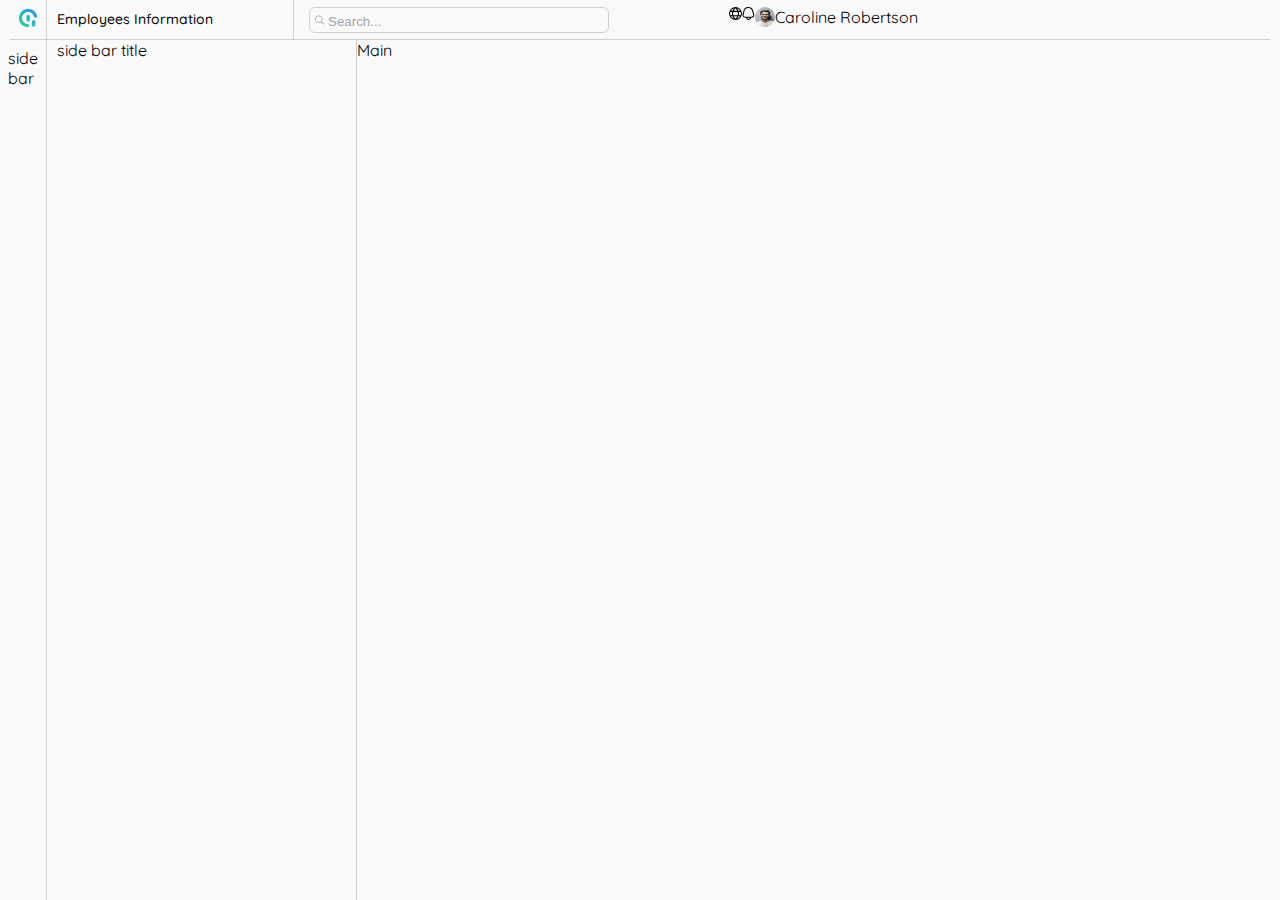
==== all-employee/index.html @ 3848fc40 "folder moved" ====
<!DOCTYPE html>
<html lang="en">

<head>
    <meta charset="UTF-8">
    <meta http-equiv="X-UA-Compatible" content="IE=edge">
    <meta name="viewport" content="width=device-width, initial-scale=1.0">
    <title>Employees Informatiom</title>
    <link rel="stylesheet" href="style.css">
</head>

<body>
    <div class="container">
        <header>
            <div class="header-logo">
                <img src="../../resources/Logo/Getbak-logo-only1.png" alt="">
            </div>
            <div class="header-title">
                Employees Information
            </div>
            <div class="header-search">
                <div class="header-input">
                    <img src="../../resources/Icon _ Fonts/uicons-regular-rounded/svg/fi-rr-search.svg" alt="">
                    <input type="text" value="Search...">
                </div>
                <div class="header-profile-info">
                    <img class="globe-icon" src="../../resources/Icon _ Fonts/uicons-regular-rounded/svg/fi-rr-globe.svg" alt="">
                    <img class="bell-icon" src="../../resources/Icon _ Fonts/uicons-regular-rounded/svg/fi-rr-bell.svg" alt="">
                    <img class="profile-img" src="../../resources/caroline.webp" alt="">
                    <p>Caroline Robertson</p>
                </div>
            </div>

        </header>
        <div id="side-bar-icon">side bar</div>
        <div id="side-bar-title">side bar title</div>
        <div id="main">Main</div>


    </div>
</body>

</html>
---- all-employee/style.css ----
@import url('https://fonts.googleapis.com/css2?family=Quicksand:wght@400;500;700&display=swap');
* {
    box-sizing: border-box;
    margin: 0;
    padding: 0;
}

body {
    font-family: 'Quicksand', sans-serif;
    font-size: 16px;
    background-color: #F9F9F9;
}


/* Grid  */

.container {
    display: grid;
    height: 100vh;
    grid-template-columns: 0.2fr 1.3fr 4fr;
    grid-template-rows: 0.2fr 5fr;
    grid-template-areas: "header header header" "side-bar-icon side-bar-title main"
}

#side-bar-icon {
    grid-area: side-bar-icon;
    margin-right: 10px;
    padding: 8px;
    border-right: 1px solid rgba(165, 165, 165, .5);
}

#side-bar-title {
    grid-area: side-bar-title;
    border-right: 1px solid rgba(165, 165, 165, .5);
}

#main {
    grid-area: main;
}

header {
    margin: 0 10px;
    height: 40px;
    grid-area: header;
    display: flex;
    align-items: center;
    border-bottom: 1px solid rgba(165, 165, 165, .5);
}

.header-title {
    font-weight: 500;
    font-size: 14px;
    width: 237px;
    height: 100%;
    padding-top: 10px;
    border-right: 1px solid rgba(165, 165, 165, .5);
}

.header-profile-info {
    display: flex;
}

.header-profile-info .globe-icon,
.bell-icon {
    width: 13px;
    height: 13px;
}

.profile-img {
    width: 20px;
    height: 20px;
    border-radius: 50%;
    -webkit-border-radius: 50%;
    -moz-border-radius: 50%;
    -ms-border-radius: 50%;
    -o-border-radius: 50%;
}

.header-search {
    display: flex;
    padding: 15px;
}

.header-input {
    border: 1px solid rgba(165, 165, 165, .5);
    border-radius: 6px;
    padding: 2px;
    width: 300px;
    margin-right: 120px;
}

.header-input input {
    border: 0;
    color: #A5A5A5;
    background-color: transparent;
    outline: none;
}

.header-input img {
    width: 12px;
    height: 12px;
    padding-left: 3px;
}

.header-logo {
    margin-right: 10px;
    padding: 8px;
    border-right: 1px solid rgba(165, 165, 165, .5);
}

.header-logo img {
    width: 20px;
    height: 20px;
}
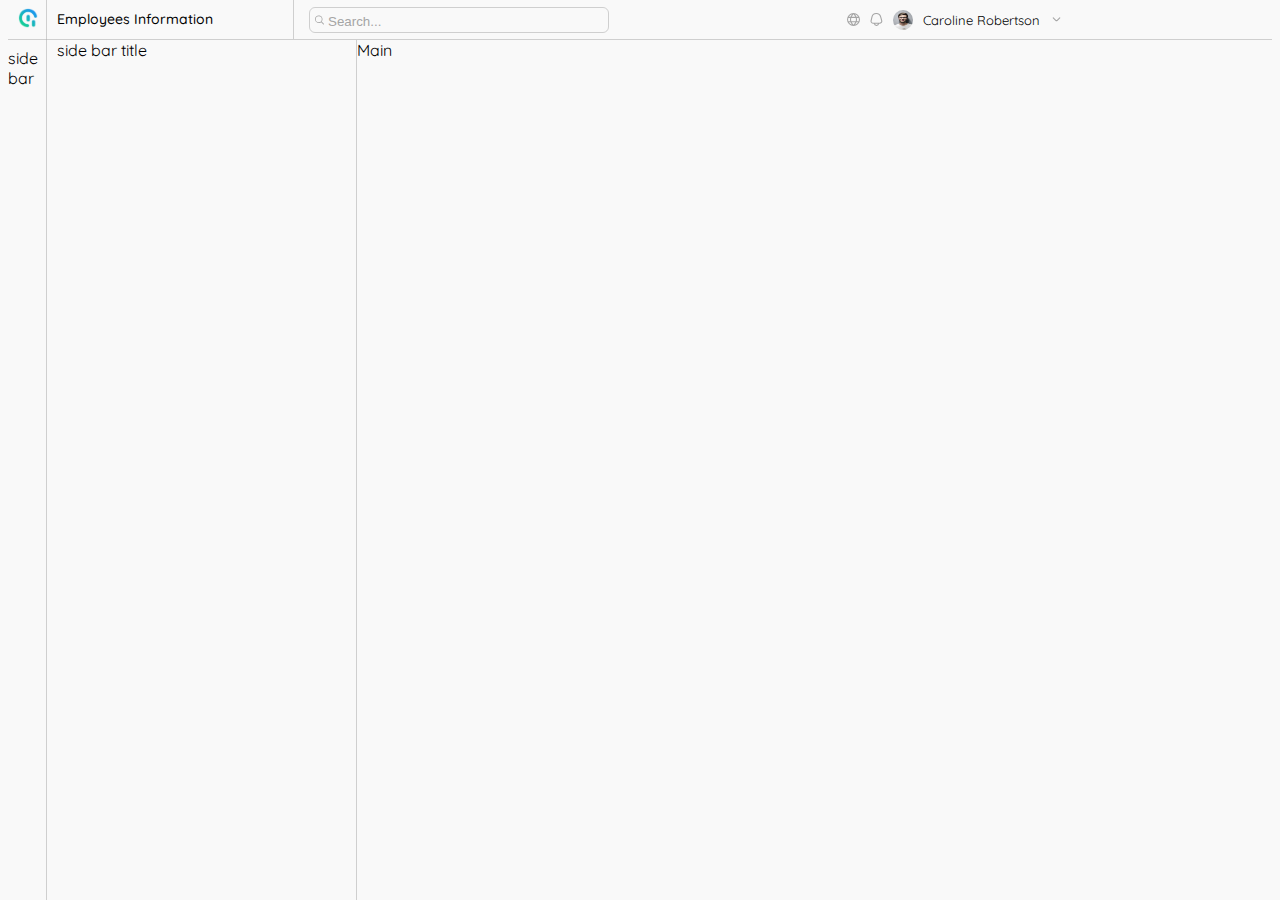
==== commit f143b1a9: "header finished" ====
--- a/all-employee/index.html
+++ b/all-employee/index.html
@@ -13,21 +13,22 @@
     <div class="container">
         <header>
             <div class="header-logo">
-                <img src="../../resources/Logo/Getbak-logo-only1.png" alt="">
+                <img src="../resources/Logo/Getbak-logo-only1.png" alt="">
             </div>
             <div class="header-title">
                 Employees Information
             </div>
             <div class="header-search">
                 <div class="header-input">
-                    <img src="../../resources/Icon _ Fonts/uicons-regular-rounded/svg/fi-rr-search.svg" alt="">
+                    <img src="../resources/Icon _ Fonts/uicons-regular-rounded/svg/fi-rr-search.svg" alt="">
                     <input type="text" value="Search...">
                 </div>
                 <div class="header-profile-info">
-                    <img class="globe-icon" src="../../resources/Icon _ Fonts/uicons-regular-rounded/svg/fi-rr-globe.svg" alt="">
-                    <img class="bell-icon" src="../../resources/Icon _ Fonts/uicons-regular-rounded/svg/fi-rr-bell.svg" alt="">
-                    <img class="profile-img" src="../../resources/caroline.webp" alt="">
-                    <p>Caroline Robertson</p>
+                    <img class="globe-icon" src="../resources/Icon _ Fonts/uicons-regular-rounded/svg/fi-rr-globe.svg" alt="">
+                    <img class="bell-icon" src="../resources/Icon _ Fonts/uicons-regular-rounded/svg/fi-rr-bell.svg" alt="">
+                    <img class="profile-img" src="../resources/caroline.webp" alt="">
+                    <p class="profile-name">Caroline Robertson</p>
+                    <img class="down-arrow" src="../resources/Icon _ Fonts/uicons-regular-rounded/svg/fi-rr-angle-small-down.svg" alt="">
                 </div>
             </div>
 
--- a/all-employee/style.css
+++ b/all-employee/style.css
@@ -39,7 +39,7 @@
 }
 
 header {
-    margin: 0 10px;
+    margin: 0 8px;
     height: 40px;
     grid-area: header;
     display: flex;
@@ -57,11 +57,21 @@
 }
 
 .header-profile-info {
+    width: 40%;
+    float: left;
     display: flex;
+    align-items: center;
+    justify-content: flex-end;
+}
+
+.header-profile-info img,
+p {
+    margin-right: 10px;
 }
 
 .header-profile-info .globe-icon,
-.bell-icon {
+.bell-icon,
+.down-arrow {
     width: 13px;
     height: 13px;
 }
@@ -76,9 +86,14 @@
     -o-border-radius: 50%;
 }
 
+.profile-name {
+    font-size: 13px;
+}
+
 .header-search {
     display: flex;
     padding: 15px;
+    width: 70.5%;
 }
 
 .header-input {
@@ -105,6 +120,7 @@
 .header-logo {
     margin-right: 10px;
     padding: 8px;
+    padding-left: 10px;
     border-right: 1px solid rgba(165, 165, 165, .5);
 }
 
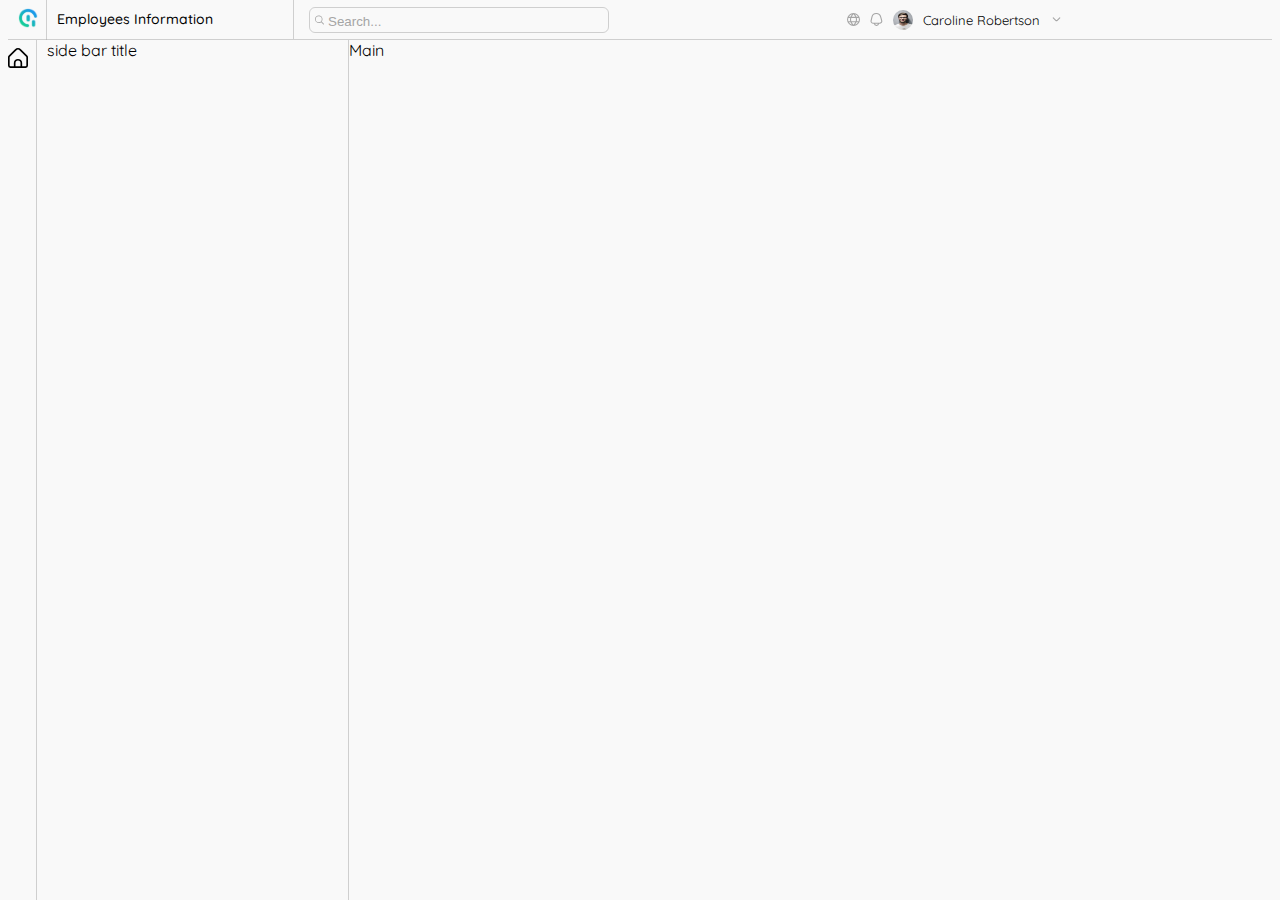
==== commit dfc750fe: "trying to fixed" ====
--- a/all-employee/index.html
+++ b/all-employee/index.html
@@ -31,9 +31,15 @@
                     <img class="down-arrow" src="../resources/Icon _ Fonts/uicons-regular-rounded/svg/fi-rr-angle-small-down.svg" alt="">
                 </div>
             </div>
-
         </header>
-        <div id="side-bar-icon">side bar</div>
+        <div id="side-bar-icon">
+            <img src="../resources/Icon _ Fonts/uicons-regular-rounded/svg/fi-rr-home.svg" alt="">
+            <img src="" alt="">
+            <img src="" alt="">
+            <img src="" alt="">
+            <img src="" alt="">
+            <img src="" alt="">
+        </div>
         <div id="side-bar-title">side bar title</div>
         <div id="main">Main</div>
 
--- a/all-employee/style.css
+++ b/all-employee/style.css
@@ -69,9 +69,9 @@
     margin-right: 10px;
 }
 
-.header-profile-info .globe-icon,
-.bell-icon,
-.down-arrow {
+.header-profile-info img.globe-icon,
+img.bell-icon,
+img.down-arrow {
     width: 13px;
     height: 13px;
 }
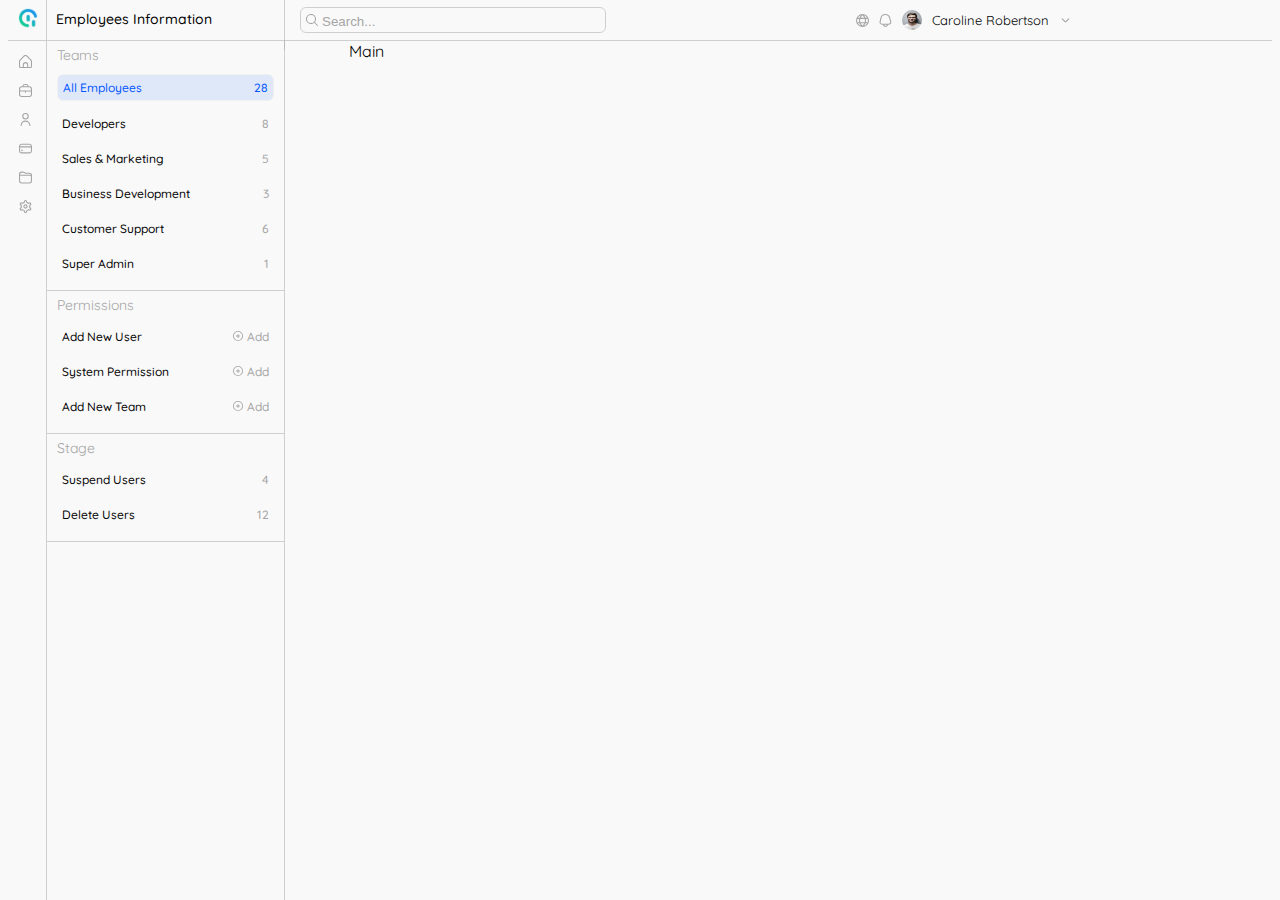
==== commit 2b20ab7e: "side bar icon and side bar title added" ====
--- a/all-employee/index.html
+++ b/all-employee/index.html
@@ -16,7 +16,7 @@
                 <img src="../resources/Logo/Getbak-logo-only1.png" alt="">
             </div>
             <div class="header-title">
-                Employees Information
+                <p>Employees Information</p>
             </div>
             <div class="header-search">
                 <div class="header-input">
@@ -34,13 +34,46 @@
         </header>
         <div id="side-bar-icon">
             <img src="../resources/Icon _ Fonts/uicons-regular-rounded/svg/fi-rr-home.svg" alt="">
-            <img src="" alt="">
-            <img src="" alt="">
-            <img src="" alt="">
-            <img src="" alt="">
-            <img src="" alt="">
+            <img src="../resources/Icon _ Fonts/uicons-regular-rounded/svg/fi-rr-briefcase.svg" alt="">
+            <img src="../resources/Icon _ Fonts/uicons-regular-rounded/svg/fi-rr-user.svg" alt="">
+            <img src="../resources/Icon _ Fonts/uicons-regular-rounded/svg/fi-rr-credit-card.svg" alt="">
+            <img src="../resources/Icon _ Fonts/uicons-regular-rounded/svg/fi-rr-folder.svg" alt="">
+            <img src="../resources/Icon _ Fonts/uicons-regular-rounded/svg/fi-rr-settings.svg" alt="">
         </div>
-        <div id="side-bar-title">side bar title</div>
+        <div id="side-bar-title">
+            <div class="teams">
+                <p class="title">Teams</p>
+                <p class="sub-title">All Employees<span class="selected">28</span></p>
+                <p class="sub-title">Developers<span>8</span></p>
+                <p class="sub-title">Sales & Marketing<span>5</span></p>
+                <p class="sub-title">Business Development<span>3</span></p>
+                <p class="sub-title">Customer Support<span>6</span></p>
+                <p class="sub-title">Super Admin<span>1</span></p>
+            </div>
+
+            <div class="permissions">
+                <p class="title">Permissions</p>
+                <p class="sub-title">Add New User
+                    <span> <img src="../resources/Icon _ Fonts/uicons-regular-rounded/svg/fi-rr-add.svg" alt="">Add</span>
+                </p>
+                <p class="sub-title">System Permission
+                    <span><img src="../resources/Icon _ Fonts/uicons-regular-rounded/svg/fi-rr-add.svg" alt="">Add</span>
+                </p>
+                <p class="sub-title">Add New Team
+                    <span><img src="../resources/Icon _ Fonts/uicons-regular-rounded/svg/fi-rr-add.svg" alt="">Add</span>
+                </p>
+            </div>
+
+            <div class="stage">
+                <p class="title">Stage</p>
+                <p class="sub-title">Suspend Users
+                    <span>4</span>
+                </p>
+                <p class="sub-title">Delete Users
+                    <span>12</span>
+                </p>
+            </div>
+        </div>
         <div id="main">Main</div>
 
 
--- a/all-employee/style.css
+++ b/all-employee/style.css
@@ -1,11 +1,11 @@
 @import url('https://fonts.googleapis.com/css2?family=Quicksand:wght@400;500;700&display=swap');
 * {
-    box-sizing: border-box;
     margin: 0;
     padding: 0;
 }
 
 body {
+    box-sizing: border-box;
     font-family: 'Quicksand', sans-serif;
     font-size: 16px;
     background-color: #F9F9F9;
@@ -24,13 +24,15 @@
 
 #side-bar-icon {
     grid-area: side-bar-icon;
-    margin-right: 10px;
+    width: 30px;
     padding: 8px;
     border-right: 1px solid rgba(165, 165, 165, .5);
 }
 
 #side-bar-title {
     grid-area: side-bar-title;
+    max-width: 237px;
+    min-width: 237px;
     border-right: 1px solid rgba(165, 165, 165, .5);
 }
 
@@ -50,10 +52,15 @@
 .header-title {
     font-weight: 500;
     font-size: 14px;
-    width: 237px;
+    max-width: 237px;
+    min-width: 237px;
     height: 100%;
-    padding-top: 10px;
-    border-right: 1px solid rgba(165, 165, 165, .5);
+    padding-top: 19px;
+    border-right: 1px solid rgba(165, 165, 165, .5);
+}
+
+.header-title p {
+    padding-left: 9px;
 }
 
 .header-profile-info {
@@ -118,7 +125,7 @@
 }
 
 .header-logo {
-    margin-right: 10px;
+    padding-right: 9px;
     padding: 8px;
     padding-left: 10px;
     border-right: 1px solid rgba(165, 165, 165, .5);
@@ -127,4 +134,129 @@
 .header-logo img {
     width: 20px;
     height: 20px;
+}
+
+
+/* side-bar-icon */
+
+#side-bar-icon {
+    display: block;
+    text-align: center;
+}
+
+#side-bar-icon img {
+    margin-left: 5.5px;
+    margin-top: 6px;
+    margin-bottom: 6px;
+    width: 13px;
+    height: 13px;
+}
+
+
+/* side bar title-teams*/
+
+#side-bar-title .teams p.title {
+    padding-top: 5px;
+    color: #A5A5A5;
+    font-size: 14px;
+}
+
+#side-bar-title .teams p.sub-title {
+    margin-top: 10px;
+    padding: 5px;
+    font-weight: 500;
+    padding-left: 5px;
+    font-size: 12px;
+}
+
+#side-bar-title .teams p span {
+    float: right;
+    color: #A5A5A5;
+}
+
+#side-bar-title .teams p span.selected {
+    color: #0055ff;
+}
+
+#side-bar-title .teams p:nth-child(2) {
+    color: #0055FF;
+    border: 1px solid #f1f1f1;
+    background-color: rgba(0, 85, 255, 0.1);
+    border-radius: 6px;
+    -webkit-border-radius: 6px;
+    -moz-border-radius: 6px;
+    -ms-border-radius: 6px;
+    -o-border-radius: 6px;
+}
+
+#side-bar-title .teams {
+    padding-left: 10px;
+    padding-bottom: 14px;
+    border-bottom: 1px solid rgba(165, 165, 165, .5);
+}
+
+
+/* side-bar-title-permissions */
+
+#side-bar-title .permissions p.title {
+    padding-top: 5px;
+    color: #A5A5A5;
+    font-size: 14px;
+}
+
+#side-bar-title .permissions p.sub-title {
+    margin-top: 10px;
+    padding: 5px;
+    font-weight: 500;
+    padding-left: 5px;
+    font-size: 12px;
+}
+
+#side-bar-title .permissions p span {
+    float: right;
+    color: #A5A5A5;
+}
+
+#side-bar-title .permissions p span img {
+    width: 10px;
+    height: 10px;
+    padding-right: 4px;
+}
+
+#side-bar-title .permissions p span.selected {
+    color: #0055ff;
+}
+
+#side-bar-title .permissions {
+    padding-left: 10px;
+    padding-bottom: 14px;
+    border-bottom: 1px solid rgba(165, 165, 165, .5);
+}
+
+
+/* side-bar-title-stage */
+
+#side-bar-title .stage p.title {
+    padding-top: 5px;
+    color: #A5A5A5;
+    font-size: 14px;
+}
+
+#side-bar-title .stage p.sub-title {
+    margin-top: 10px;
+    padding: 5px;
+    font-weight: 500;
+    padding-left: 5px;
+    font-size: 12px;
+}
+
+#side-bar-title .stage p span {
+    float: right;
+    color: #A5A5A5;
+}
+
+#side-bar-title .stage {
+    padding-left: 10px;
+    padding-bottom: 14px;
+    border-bottom: 1px solid rgba(165, 165, 165, .5);
 }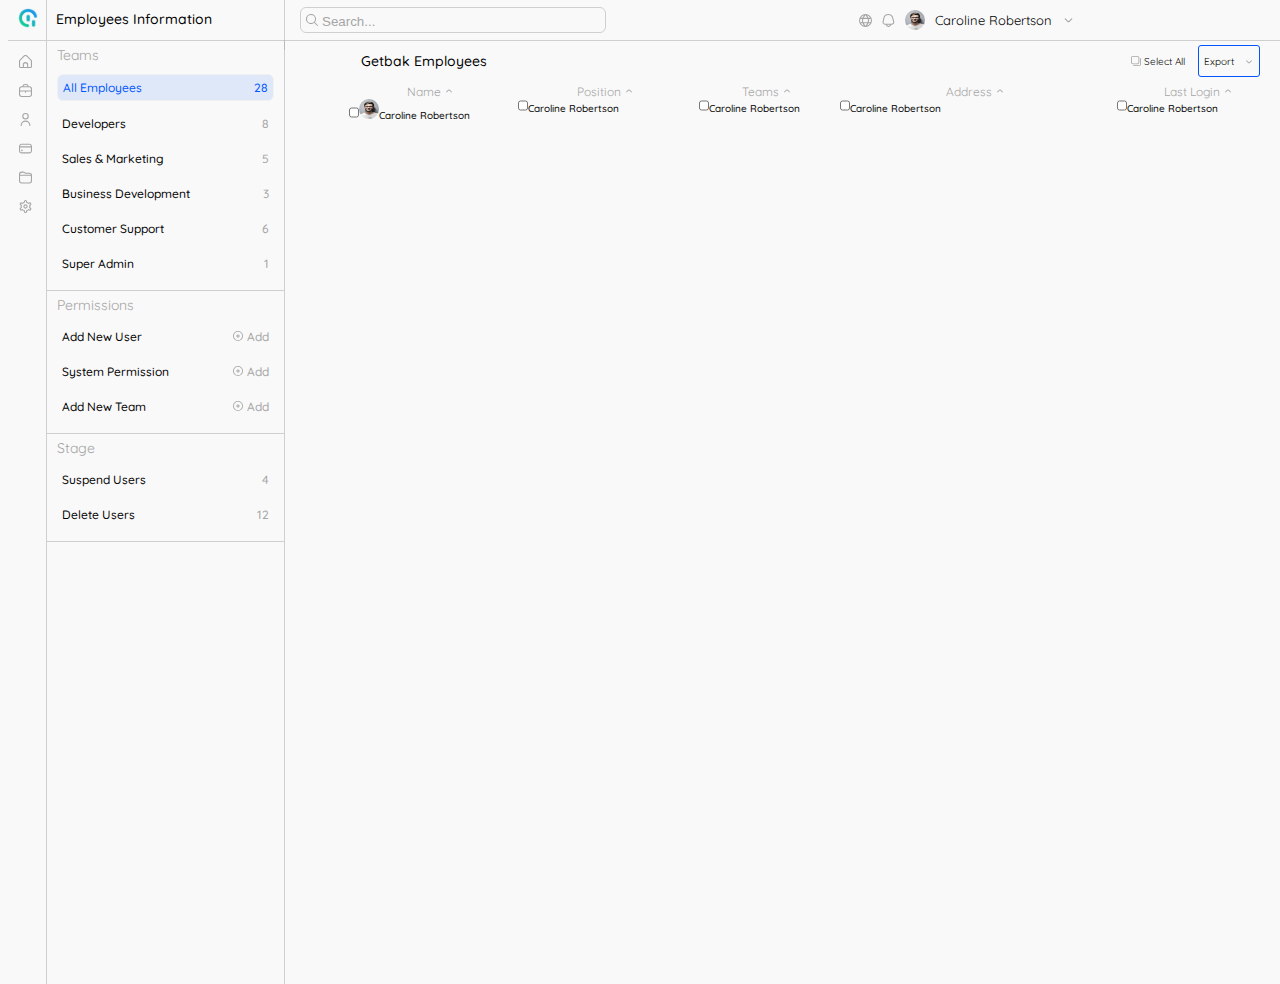
==== commit e90e0eac: "styling main" ====
--- a/all-employee/index.html
+++ b/all-employee/index.html
@@ -74,7 +74,69 @@
                 </p>
             </div>
         </div>
-        <div id="main">Main</div>
+        <!-- main content -->
+        <div id="main">
+            <div class="main-header">
+                <div class="left-title">
+                    <p>Getbak Employees</p>
+                </div>
+                <div class="right-option">
+                    <div class="select-all">
+                        <img src="../resources/Icon _ Fonts/uicons-regular-rounded/svg/fi-rr-copy.svg" alt="">
+                        <p>Select All</p>
+                    </div>
+
+                    <div class="export">
+                        <p>Export</p> <span><img class="export-down-arrow" src="../resources/Icon _ Fonts/uicons-regular-rounded/svg/fi-rr-angle-small-down.svg" alt=""></span>
+                    </div>
+                </div>
+            </div>
+
+            <div class="table">
+                <div id="name">
+                    <div class="table-title">Name
+                        <span><img src="../resources/Icon _ Fonts/uicons-regular-rounded/svg/fi-rr-angle-small-up.svg" alt=""></span>
+                    </div>
+                    <div class="table-value">
+                        <input type="checkbox"><span><img class="profile-img" src="../resources/caroline.webp" alt="">Caroline Robertson</span>
+                    </div>
+                </div>
+                <div id="position">
+                    <div class="table-title">Position
+                        <span><img src="../resources/Icon _ Fonts/uicons-regular-rounded/svg/fi-rr-angle-small-up.svg" alt=""></span>
+                    </div>
+                    <div class="table-value">
+                        <input type="checkbox"><span>Caroline Robertson</span>
+                    </div>
+                </div>
+                <div id="teams">
+                    <div class="table-title">Teams
+                        <span><img src="../resources/Icon _ Fonts/uicons-regular-rounded/svg/fi-rr-angle-small-up.svg" alt=""></span>
+                    </div>
+                    <div class="table-value">
+                        <input type="checkbox"><span>Caroline Robertson</span>
+                    </div>
+                </div>
+                <div id="address">
+                    <div class="table-title">Address
+                        <span><img src="../resources/Icon _ Fonts/uicons-regular-rounded/svg/fi-rr-angle-small-up.svg" alt=""></span>
+                    </div>
+                    <div class="table-value">
+                        <input type="checkbox"><span>Caroline Robertson</span>
+                    </div>
+                </div>
+                <div id="last-login">
+                    <div class="table-title">Last Login
+                        <span><img src="../resources/Icon _ Fonts/uicons-regular-rounded/svg/fi-rr-angle-small-up.svg" alt=""></span>
+                    </div>
+                    <div class="table-value">
+                        <input type="checkbox"><span>Caroline Robertson</span>
+                    </div>
+                </div>
+
+            </div>
+
+        </div>
 
 
     </div>
--- a/all-employee/style.css
+++ b/all-employee/style.css
@@ -41,7 +41,7 @@
 }
 
 header {
-    margin: 0 8px;
+    margin: 0 0 0 8px;
     height: 40px;
     grid-area: header;
     display: flex;
@@ -99,7 +99,7 @@
 
 .header-search {
     display: flex;
-    padding: 15px;
+    padding: 15px 0 15px 15px;
     width: 70.5%;
 }
 
@@ -259,4 +259,116 @@
     padding-left: 10px;
     padding-bottom: 14px;
     border-bottom: 1px solid rgba(165, 165, 165, .5);
+}
+
+
+/* main */
+
+.main-header {
+    display: flex;
+    height: 40px;
+    align-items: center;
+    justify-content: space-between;
+}
+
+.main-header .left-title p {
+    padding-left: 12px;
+    font-size: 14px;
+    font-weight: 500;
+}
+
+.main-header .right-option {
+    display: flex;
+    justify-content: center;
+    padding-right: 20px;
+}
+
+.main-header img {
+    width: 10px;
+    height: 10px;
+}
+
+.select-all img {
+    margin-right: 3px;
+}
+
+.select-all p {
+    padding-right: 3px;
+}
+
+.export {
+    text-align: center;
+    padding: 5px;
+    border: 1px solid #0055FF;
+    border-radius: 3px;
+    -webkit-border-radius: 3px;
+    -moz-border-radius: 3px;
+    -ms-border-radius: 3px;
+    -o-border-radius: 3px;
+}
+
+.select-all,
+.export {
+    display: flex;
+    align-items: center;
+    justify-content: center;
+}
+
+.select-all p,
+.export p {
+    font-size: 10px;
+}
+
+
+/* table grid */
+
+.table {
+    display: grid;
+    height: 100vh;
+    grid-template-columns: 1.2fr 1.3fr 1fr 2fr 1.2fr;
+    grid-template-areas: "name position teams address last-login";
+    gap: 5px;
+}
+
+#name {
+    grid-area: name;
+}
+
+#position {
+    grid-area: position;
+}
+
+#teams {
+    grid-area: teams;
+}
+
+#address {
+    grid-area: address;
+}
+
+
+/* table title style */
+
+.table {
+    margin-top: 3px;
+}
+
+.table .table-title span img {
+    width: 10px;
+    height: 10px;
+}
+
+.table .table-title {
+    text-align: center;
+    font-size: 12px;
+    color: #A5A5A5;
+}
+
+.table .table-value {
+    font-size: 10px;
+    font-weight: 500;
+}
+
+.table .table-value input {
+    width: 10px;
 }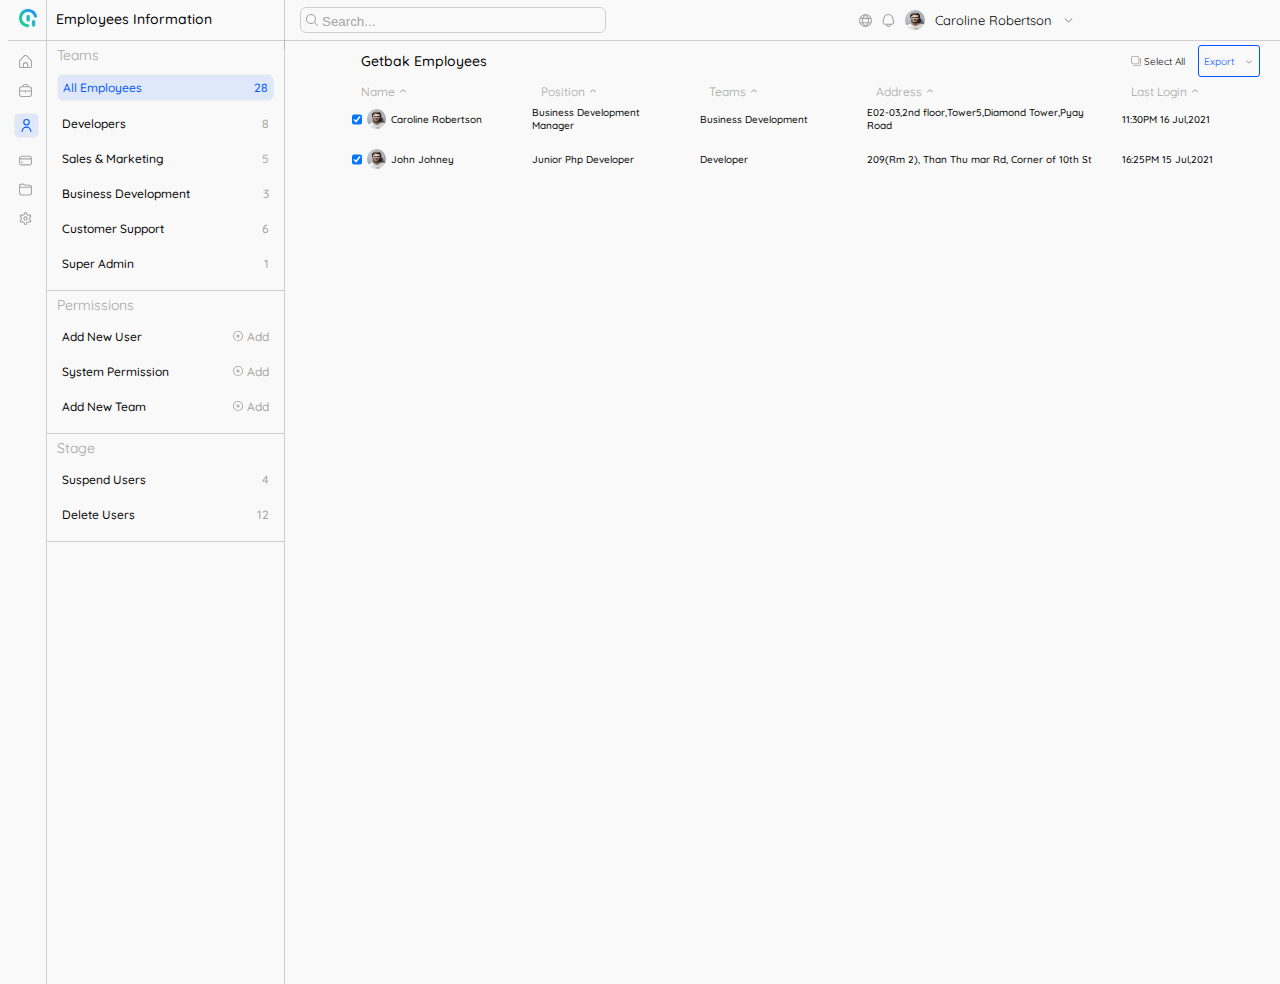
==== commit 19989348: "main header and main table added" ====
--- a/all-employee/index.html
+++ b/all-employee/index.html
@@ -35,7 +35,7 @@
         <div id="side-bar-icon">
             <img src="../resources/Icon _ Fonts/uicons-regular-rounded/svg/fi-rr-home.svg" alt="">
             <img src="../resources/Icon _ Fonts/uicons-regular-rounded/svg/fi-rr-briefcase.svg" alt="">
-            <img src="../resources/Icon _ Fonts/uicons-regular-rounded/svg/fi-rr-user.svg" alt="">
+            <img class="user-icon" src="../resources/Icon _ Fonts/uicons-regular-rounded/svg/fi-rr-user.svg" alt="">
             <img src="../resources/Icon _ Fonts/uicons-regular-rounded/svg/fi-rr-credit-card.svg" alt="">
             <img src="../resources/Icon _ Fonts/uicons-regular-rounded/svg/fi-rr-folder.svg" alt="">
             <img src="../resources/Icon _ Fonts/uicons-regular-rounded/svg/fi-rr-settings.svg" alt="">
@@ -98,7 +98,13 @@
                         <span><img src="../resources/Icon _ Fonts/uicons-regular-rounded/svg/fi-rr-angle-small-up.svg" alt=""></span>
                     </div>
                     <div class="table-value">
-                        <input type="checkbox"><span><img class="profile-img" src="../resources/caroline.webp" alt="">Caroline Robertson</span>
+                        <input type="checkbox" checked="checked"><img class="table-profile-img" src="../resources/caroline.webp" alt="">
+                        <p class="table-profile-name">Caroline Robertson</p>
+                    </div>
+
+                    <div class="table-value">
+                        <input type="checkbox" checked="checked"><img class="table-profile-img" src="../resources/caroline.webp" alt="">
+                        <p class="table-profile-name">John Johney</p>
                     </div>
                 </div>
                 <div id="position">
@@ -106,7 +112,10 @@
                         <span><img src="../resources/Icon _ Fonts/uicons-regular-rounded/svg/fi-rr-angle-small-up.svg" alt=""></span>
                     </div>
                     <div class="table-value">
-                        <input type="checkbox"><span>Caroline Robertson</span>
+                        <p class="profile-position">Business Development Manager</p>
+                    </div>
+                    <div class="table-value">
+                        <p class="profile-position">Junior Php Developer</p>
                     </div>
                 </div>
                 <div id="teams">
@@ -114,7 +123,10 @@
                         <span><img src="../resources/Icon _ Fonts/uicons-regular-rounded/svg/fi-rr-angle-small-up.svg" alt=""></span>
                     </div>
                     <div class="table-value">
-                        <input type="checkbox"><span>Caroline Robertson</span>
+                        <p class="profile-teams">Business Development</p>
+                    </div>
+                    <div class="table-value">
+                        <p class="profile-teams">Developer</p>
                     </div>
                 </div>
                 <div id="address">
@@ -122,7 +134,10 @@
                         <span><img src="../resources/Icon _ Fonts/uicons-regular-rounded/svg/fi-rr-angle-small-up.svg" alt=""></span>
                     </div>
                     <div class="table-value">
-                        <input type="checkbox"><span>Caroline Robertson</span>
+                        <p class="profile-teams">E02-03,2nd floor,Tower5,Diamond Tower,Pyay Road</p>
+                    </div>
+                    <div class="table-value">
+                        <p class="profile-teams">209(Rm 2), Than Thu mar Rd, Corner of 10th St</p>
                     </div>
                 </div>
                 <div id="last-login">
@@ -130,7 +145,10 @@
                         <span><img src="../resources/Icon _ Fonts/uicons-regular-rounded/svg/fi-rr-angle-small-up.svg" alt=""></span>
                     </div>
                     <div class="table-value">
-                        <input type="checkbox"><span>Caroline Robertson</span>
+                        <p class="profile-teams">11:30PM 16 Jul,2021</p>
+                    </div>
+                    <div class="table-value">
+                        <p class="profile-teams">16:25PM 15 Jul,2021</p>
                     </div>
                 </div>
 
--- a/all-employee/style.css
+++ b/all-employee/style.css
@@ -150,6 +150,17 @@
     margin-bottom: 6px;
     width: 13px;
     height: 13px;
+}
+
+.user-icon {
+    border: 1px solid #f1f1f1;
+    border-radius: 5px;
+    padding: 5px;
+    background-color: rgba(0, 85, 255, 0.1);
+    -webkit-border-radius: 5px;
+    -moz-border-radius: 5px;
+    -ms-border-radius: 5px;
+    -o-border-radius: 5px;
 }
 
 
@@ -299,6 +310,7 @@
 .export {
     text-align: center;
     padding: 5px;
+    color: #0055ff;
     border: 1px solid #0055FF;
     border-radius: 3px;
     -webkit-border-radius: 3px;
@@ -325,9 +337,9 @@
 .table {
     display: grid;
     height: 100vh;
-    grid-template-columns: 1.2fr 1.3fr 1fr 2fr 1.2fr;
+    grid-template-columns: 1.4fr 1.3fr 1.3fr 2fr 1.3fr;
     grid-template-areas: "name position teams address last-login";
-    gap: 5px;
+    gap: 6px;
 }
 
 #name {
@@ -359,7 +371,7 @@
 }
 
 .table .table-title {
-    text-align: center;
+    margin-left: 12px;
     font-size: 12px;
     color: #A5A5A5;
 }
@@ -367,8 +379,42 @@
 .table .table-value {
     font-size: 10px;
     font-weight: 500;
+    display: flex;
+    width: 100%;
+    height: 40px;
+    align-items: center;
+}
+
+.table-profile-img {
+    width: 25px;
+    height: 20px;
+    border-radius: 50%;
+    margin-right: 5px;
+    -webkit-border-radius: 50%;
+    -moz-border-radius: 50%;
+    -ms-border-radius: 50%;
+    -o-border-radius: 50%;
 }
 
 .table .table-value input {
     width: 10px;
+    margin-right: 5px;
+    margin-left: 3px;
+}
+
+.table-profile-name {
+    width: 100%;
+    margin-right: 0px;
+}
+
+.table-value .profile-position {
+    padding-left: 3px;
+}
+
+.table-value .profile-teams {
+    padding-left: 3px;
+}
+
+.table-value input:checked {
+    background-color: #0055FF;
 }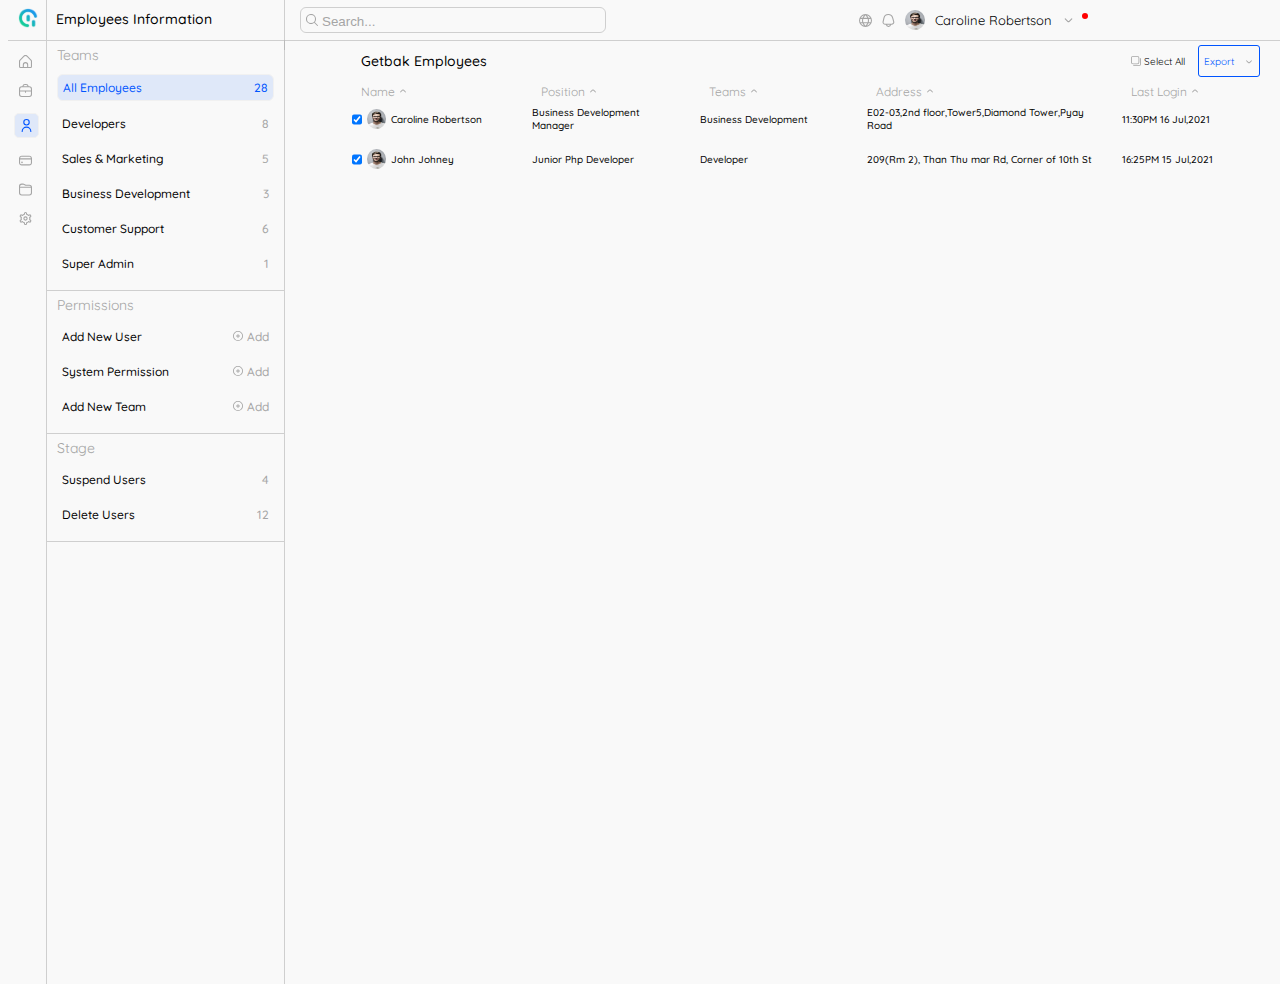
==== commit f7ca7d42: "badge for bell-icon added" ====
--- a/all-employee/index.html
+++ b/all-employee/index.html
@@ -7,6 +7,9 @@
     <meta name="viewport" content="width=device-width, initial-scale=1.0">
     <title>Employees Informatiom</title>
     <link rel="stylesheet" href="style.css">
+
+
+
 </head>
 
 <body>
@@ -25,8 +28,13 @@
                 </div>
                 <div class="header-profile-info">
                     <img class="globe-icon" src="../resources/Icon _ Fonts/uicons-regular-rounded/svg/fi-rr-globe.svg" alt="">
+
                     <img class="bell-icon" src="../resources/Icon _ Fonts/uicons-regular-rounded/svg/fi-rr-bell.svg" alt="">
+                    <span class="bell-badge">
+                    </span>
+
                     <img class="profile-img" src="../resources/caroline.webp" alt="">
+
                     <p class="profile-name">Caroline Robertson</p>
                     <img class="down-arrow" src="../resources/Icon _ Fonts/uicons-regular-rounded/svg/fi-rr-angle-small-down.svg" alt="">
                 </div>
@@ -158,6 +166,8 @@
 
 
     </div>
+
+
 </body>
 
 </html>--- a/all-employee/style.css
+++ b/all-employee/style.css
@@ -74,6 +74,20 @@
 .header-profile-info img,
 p {
     margin-right: 10px;
+}
+
+img.bell-icon {
+    position: relative;
+}
+
+.bell-badge {
+    background-color: red;
+    border-radius: 50%;
+    width: 6px;
+    height: 6px;
+    position: absolute;
+    right: 192px;
+    top: 13px;
 }
 
 .header-profile-info img.globe-icon,
